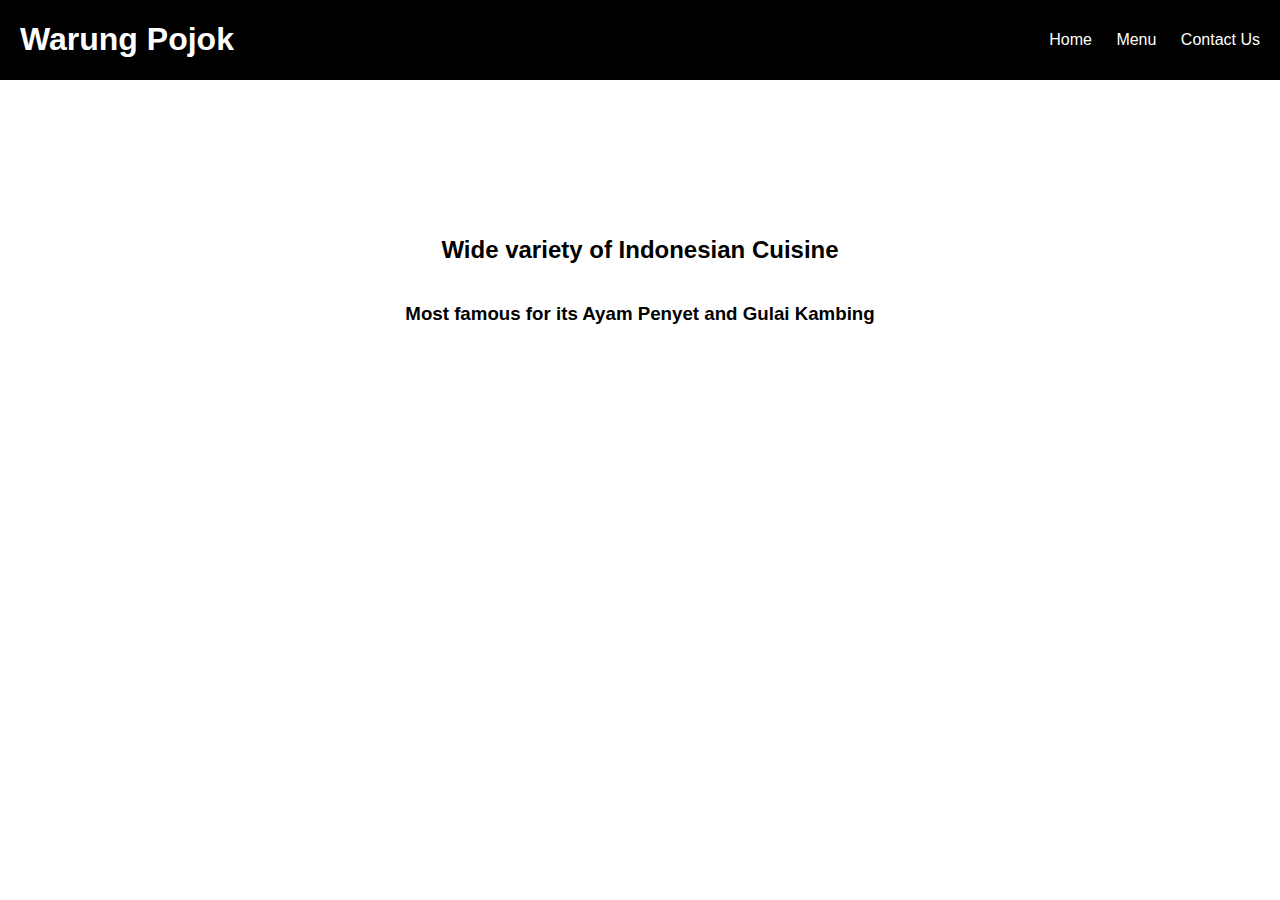
==== index.html @ a54ba28f "Header Responsive Successful" ====
<!DOCTYPE html>
<html lang="en">
<head>
    <meta charset="UTF-8">
    <meta http-equiv="X-UA-Compatible" content="IE=edge">
    <meta name="viewport" content="width=device-width, initial-scale=1.0">
    <title>Document</title>
    <link rel="stylesheet" href="https://cdnjs.cloudflare.com/ajax/libs/font-awesome/4.7.0/css/font-awesome.min.css">
    <link rel="stylesheet" href="main.css">
</head>
<body>
    <header class="flex">
        <div><h1>Warung Pojok</h1></div>
        <div>
            <button class="dropbtn">
                <i class="fa fa-bars"></i>
            </button>
            <div id="myTopnav" class="topnav">
                <a href="index.html">Home</a>
                <a href="menu.html">Menu</a>
                <a href="content.html">Contact Us</a>
            </div>
        </div>
        <nav>
            <a href="index.html">Home</a>
            <a href="menu.html">Menu</a>
            <a href="content.html">Contact Us</a>
        </nav>
    </header>

    <div class="banner container ">
        <div class="banner__content flex">
            <h2>Wide variety of Indonesian Cuisine</h2>
            <h3>Most famous for its Ayam Penyet and Gulai Kambing</h3>
        </div>
    </div>

<script src="main.js"></script>
</body>
</html>
---- main.css ----
body{
    margin: 0;
    font-family:Arial;
}

.flex{
    display: flex;
}

.container{
    width: 90%;
    margin: 0 auto;
}

.topnav{
    display: none;
    position: absolute;
    right: 0;
    left: 0;
    border: 2px solid red;
    box-sizing: content-box;
    background-color: grey;
    margin-top: 15px;
}

.topnav a{
    display: flex;
    color: white;
    width: 100%;
    text-decoration: none;
    /* padding: 10px 0 10px 50px; */
}

.topnav a:hover{
    background-color: white;
    color: black;
}

.dropbtn{
    display: none;
}

header nav a{
    color: white;
    text-decoration: none;
    margin-left: 20px;
}

header nav a:hover{
    color: black;
    background-color: white;
    padding: 10px;
}

header{
    align-items: center;
    justify-content: space-between;
    padding: 0 20px;
    background-color: black;
    color: white;
    position: relative;
}

/* Mobile View <= 500px */
@media screen and (max-width: 500px){
    header{
        position: relative;
    }
    .dropbtn{
        display: block;
        position: relative;
        font-size: 20px;
    }
    .topnav a{
        padding: 10px 0;
    }
    header nav{
        display: none;
    }
    header h1{
        font-size: 1.5em;
    }
}

/* Home Page */
.banner{
    background-image: url("http://placehold.it/400x200");
    background-size: cover;
    background-position: center;
    width: 100%;
    height: 400px;
    display: flex;
    justify-content: center;
}

.banner__content{
    flex-direction: column;
    align-items: center;
    justify-content: center;
}
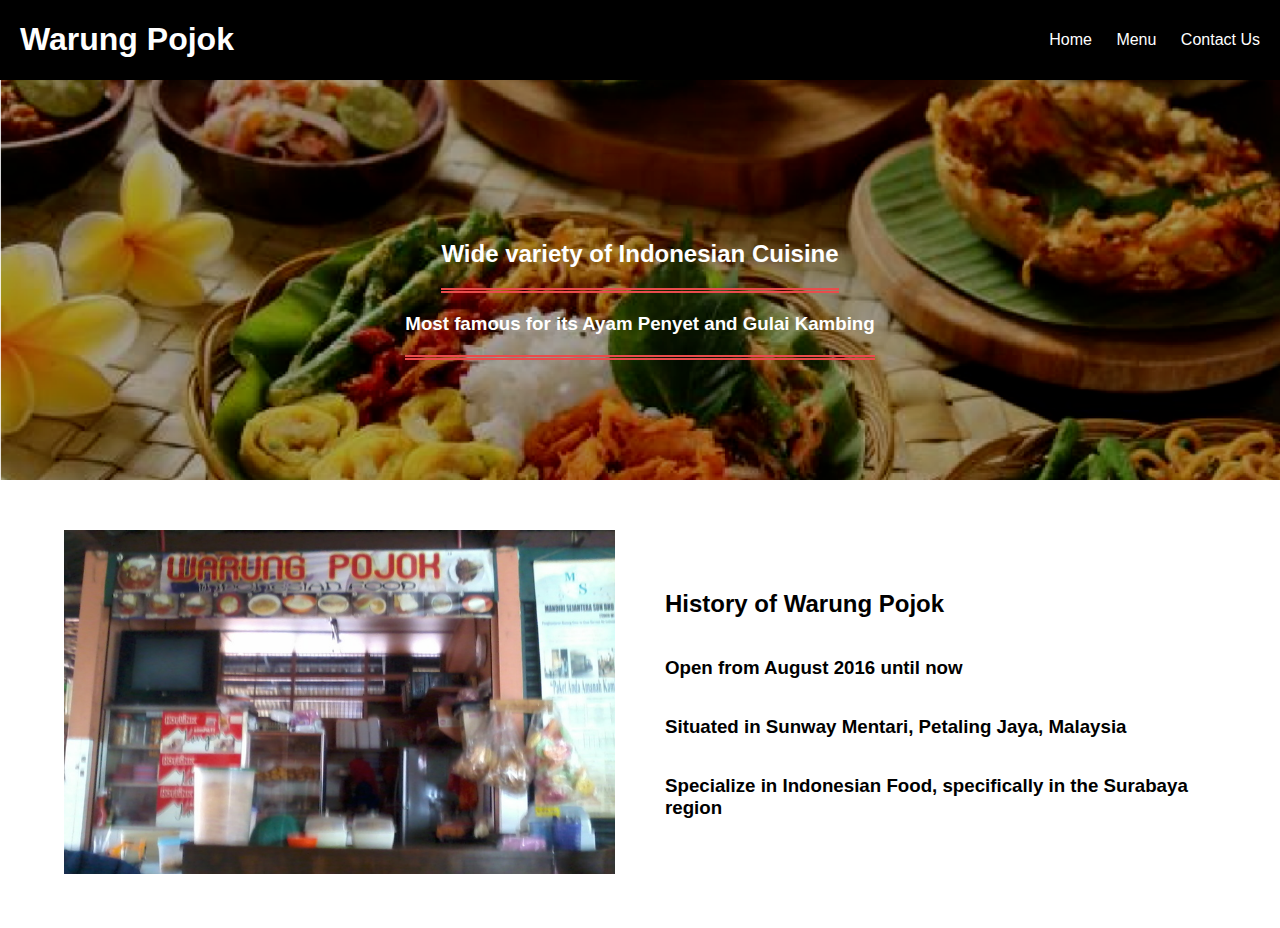
==== commit bbe1272a: "Finish Content Home Page" ====
--- a/index.html
+++ b/index.html
@@ -6,7 +6,7 @@
     <meta name="viewport" content="width=device-width, initial-scale=1.0">
     <title>Document</title>
     <link rel="stylesheet" href="https://cdnjs.cloudflare.com/ajax/libs/font-awesome/4.7.0/css/font-awesome.min.css">
-    <link rel="stylesheet" href="main.css">
+    <link rel="stylesheet" href="css/main.css">
 </head>
 <body>
     <header class="flex">
@@ -35,6 +35,20 @@
         </div>
     </div>
 
-<script src="main.js"></script>
+    <div class="container">
+        <div class="content grid">
+            <div>
+                <img src="img/home-page-img-1.jpg" alt="restaurant pic">
+            </div>
+            <div class="history flex">
+                <h2>History of Warung Pojok</h2>
+                <h3>Open from August 2016 until now</h3>
+                <h3>Situated in Sunway Mentari, Petaling Jaya, Malaysia</h3>
+                <h3>Specialize in Indonesian Food, specifically in the Surabaya region</h3>
+            </div>
+        </div>
+    </div>
+
+<script src="js/main.js"></script>
 </body>
 </html>--- a/css/main.css
+++ b/css/main.css
@@ -0,0 +1,148 @@
+body{
+    margin: 0;
+    font-family:Arial;
+}
+
+.flex{
+    display: flex;
+}
+
+.grid{
+    display: grid;
+}
+
+.container{
+    width: 90%;
+    margin: 0 auto;
+}
+
+.topnav{
+    display: none;
+    position: absolute;
+    right: 0;
+    left: 0;
+    border: 2px solid red;
+    box-sizing: content-box;
+    background-color: grey;
+    margin-top: 15px;
+}
+
+.topnav a{
+    display: flex;
+    color: white;
+    width: 100%;
+    text-decoration: none;
+    /* padding: 10px 0 10px 50px; */
+}
+
+.topnav a:hover{
+    background-color: white;
+    color: black;
+}
+
+.dropbtn{
+    display: none;
+}
+
+header nav a{
+    color: white;
+    text-decoration: none;
+    margin-left: 20px;
+}
+
+header nav a:hover{
+    color: black;
+    background-color: white;
+    padding: 10px;
+}
+
+header{
+    align-items: center;
+    justify-content: space-between;
+    padding: 0 20px;
+    background-color: black;
+    color: white;
+    position: relative;
+}
+
+/* Mobile View <= 500px */
+@media screen and (max-width: 500px){
+    header{
+        position: relative;
+    }
+    .dropbtn{
+        display: block;
+        position: relative;
+        font-size: 20px;
+    }
+    .topnav a{
+        padding: 10px 0;
+    }
+    header nav{
+        display: none;
+    }
+    header h1{
+        font-size: 1.5em;
+    }
+    .banner__content{
+        text-align: center;
+    }
+    .content{
+       display: flex;
+       flex-direction: column-reverse;
+    }
+    .content .history{
+        align-items: center;
+    }
+    .content .history h2{
+        border-bottom: 2px solid red;
+        border-radius: 10px;
+        padding-bottom: 10px;
+    }
+}
+
+/* Home Page */
+.banner{
+    background-image: url("../img/banner-1.png");
+    background-size: cover;
+    background-position: center;
+    width: 100%;
+    height: 400px;
+    display: flex;
+    justify-content: center;
+}
+
+.banner__content{
+    flex-direction: column;
+    align-items: center;
+    justify-content: center;
+    color: white;
+}
+
+.banner__content h2{
+    border-bottom: 5px double rgb(233, 76, 76);
+    padding: 20px 0;
+}
+
+.banner__content h3{
+    margin: 0;
+    border-bottom: 5px double rgb(233, 76, 76);
+    padding-bottom: 20px;
+}
+
+.content{
+    grid-template-columns: repeat(2,1fr);
+    gap: 50px;
+    margin: 50px 0;
+}
+
+.content div img{
+    width: 100%;
+    height: auto;
+}
+
+.history{
+    flex-direction: column;
+    align-items: flex-start;
+    justify-content: center;
+}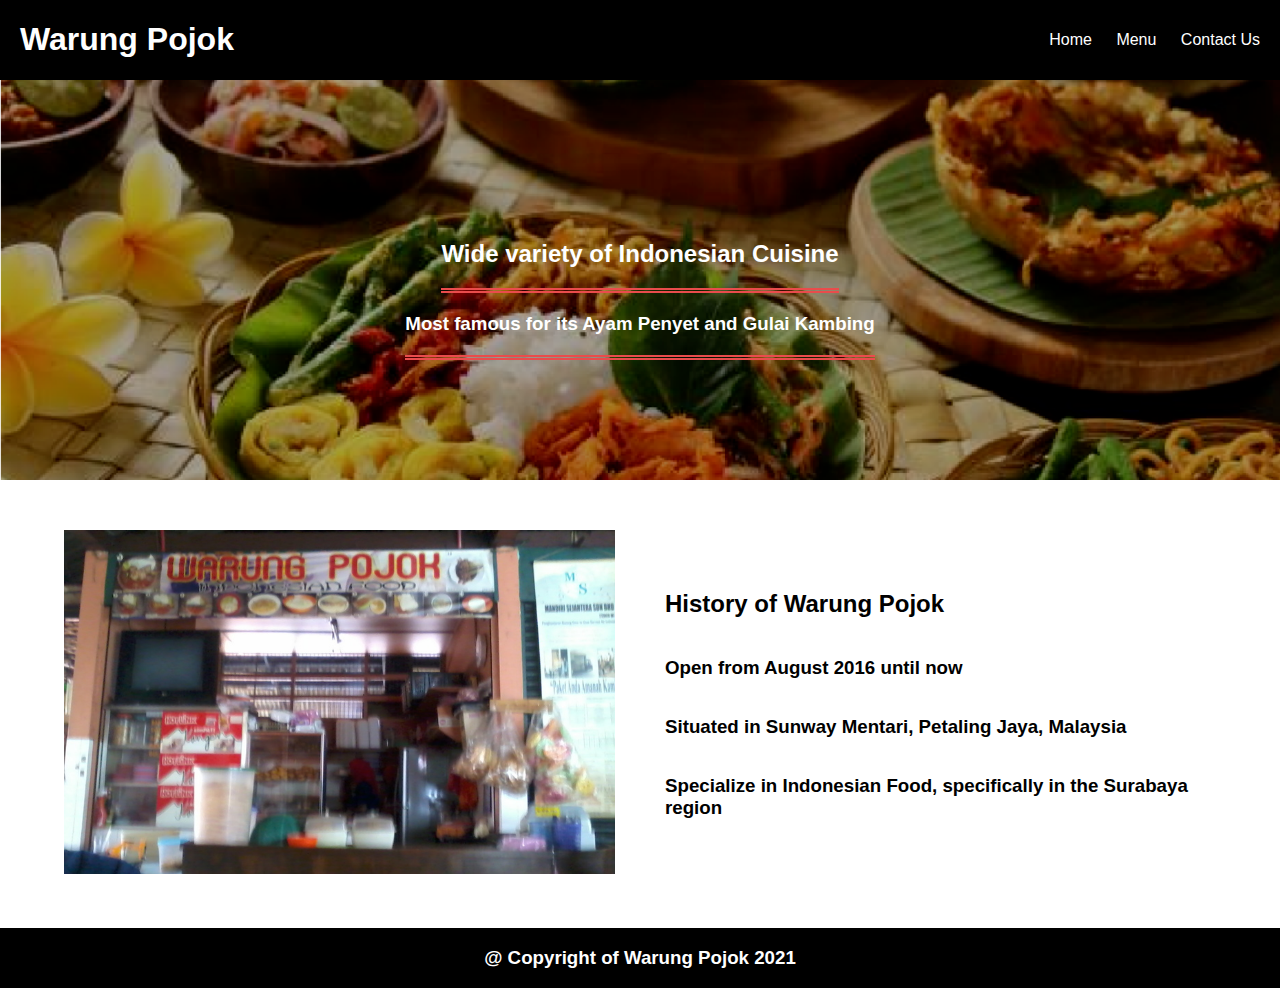
==== commit 10d45739: "Menu Page Done" ====
--- a/index.html
+++ b/index.html
@@ -49,6 +49,10 @@
         </div>
     </div>
 
+    <footer>
+        <h3>@ Copyright of Warung Pojok 2021</h3>
+    </footer>
+
 <script src="js/main.js"></script>
 </body>
 </html>--- a/css/main.css
+++ b/css/main.css
@@ -14,6 +14,10 @@
 .container{
     width: 90%;
     margin: 0 auto;
+}
+
+.text__align{
+    text-align: center;
 }
 
 .topnav{
@@ -51,9 +55,7 @@
 }
 
 header nav a:hover{
-    color: black;
-    background-color: white;
-    padding: 10px;
+    color: grey;
 }
 
 header{
@@ -99,7 +101,12 @@
         border-radius: 10px;
         padding-bottom: 10px;
     }
+    .menu{
+        display: flex;
+        flex-direction: column;
+    }
 }
+
 
 /* Home Page */
 .banner{
@@ -134,6 +141,7 @@
     grid-template-columns: repeat(2,1fr);
     gap: 50px;
     margin: 50px 0;
+    /* margin-bottom: 100px; */
 }
 
 .content div img{
@@ -145,4 +153,28 @@
     flex-direction: column;
     align-items: flex-start;
     justify-content: center;
+}
+
+footer{
+    /* position: fixed; */
+    background-color: black;
+    color: white;
+    /* right: 0;
+    left: 0;
+    bottom: 0; */
+    width: 100%;
+    display: flex;
+    justify-content: center;
+}
+
+
+/* Menu Page */
+.menu{
+    grid-template-columns: repeat(3,1fr);
+    gap: 20px;
+}
+
+.menu__page h2{
+    border: 2px double red;
+    padding: 5px 0;
 }